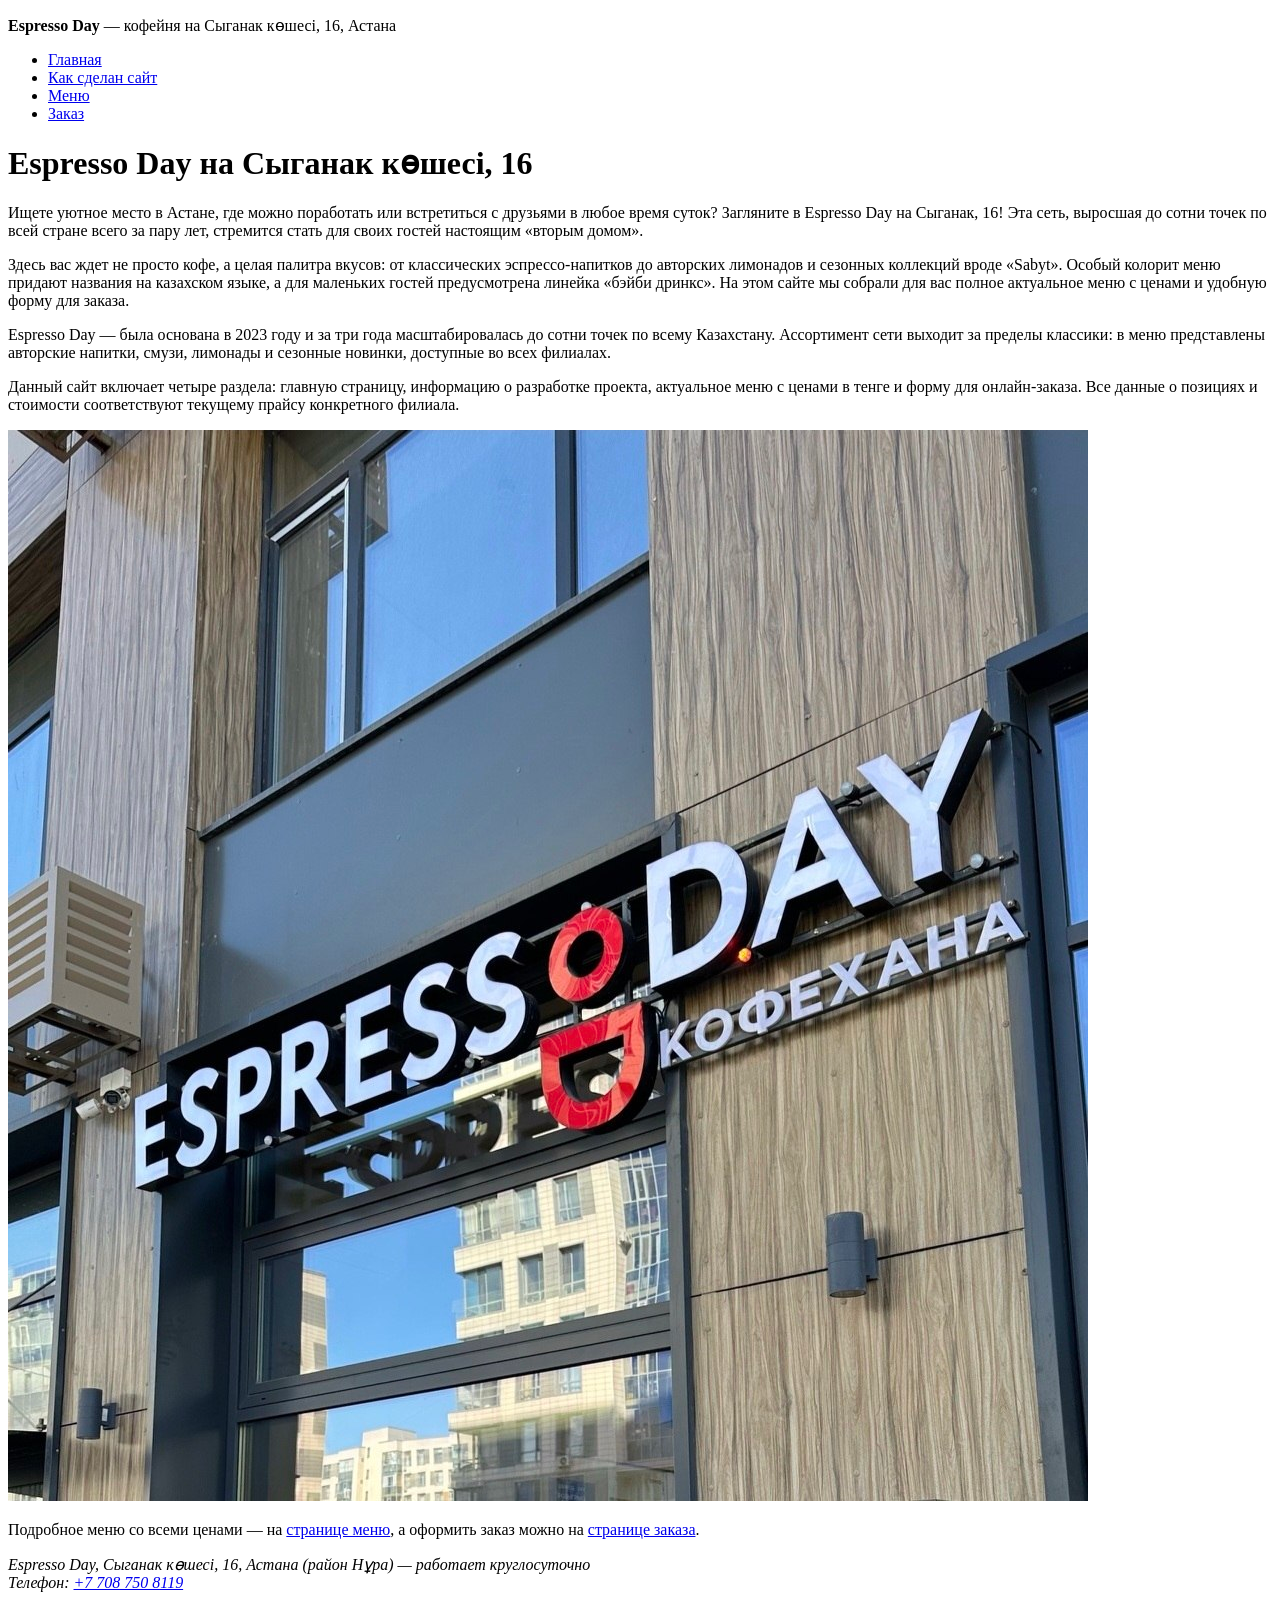
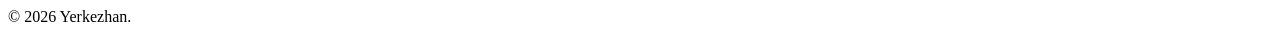
==== espresso-day-site/index.html @ 91eb3f6e "Add files via upload" ====
<!DOCTYPE html>
<html lang="ru">
<head>
    <meta charset="UTF-8">
    <meta name="viewport" content="width=device-width, initial-scale=1.0">
    <meta name="description" content="Espresso Day на Сыганак 16 в Астане — кофейня, работающая круглосуточно: лимонады, кофе, смузи и авторские напитки.">
    <meta name="author" content="Yerkezhan">
    <title>Espresso Day, Сыганак 16 — Астана</title>
</head>
<body>
    <header>
        <p><strong>Espresso Day</strong> — кофейня на Сыганак көшесі, 16, Астана</p>
        <nav>
            <ul>
                <li><a href="index.html">Главная</a></li>
                <li><a href="colophon.html">Как сделан сайт</a></li>
                <li><a href="menu.html">Меню</a></li>
                <li><a href="order.html">Заказ</a></li>
            </ul>
        </nav>
    </header>

    <main>
        <h1>Espresso Day на Сыганак көшесі, 16</h1>

        <p>
            Ищете уютное место в Астане, где можно поработать или встретиться с друзьями в любое время суток?
            Загляните в Espresso Day на Сыганак, 16!
            Эта сеть, выросшая до сотни точек по всей стране всего за пару лет, стремится стать для своих гостей настоящим «вторым домом».
        </p>

        <p>
           Здесь вас ждет не просто кофе, а целая палитра вкусов: от классических
           эспрессо-напитков до авторских лимонадов и сезонных коллекций вроде «Sabyt».
            Особый колорит меню придают названия на казахском языке, а для маленьких гостей предусмотрена линейка «бэйби дринкс».
            На этом сайте мы собрали для вас полное актуальное меню с ценами и удобную форму для заказа.
        </p>

        <p>
            Espresso Day &mdash; была основана в 2023 году и за три года масштабировалась до сотни точек по всему Казахстану.
             Ассортимент сети выходит за пределы классики: в меню представлены авторские напитки, смузи, лимонады и
             сезонные новинки, доступные во всех филиалах.
        </p>

        <p>
            Данный сайт включает четыре раздела: главную страницу, информацию о разработке проекта,
            актуальное меню с ценами в тенге и форму для онлайн-заказа. Все данные о позициях и 
            стоимости соответствуют текущему прайсу конкретного филиала.
        </p>
        <img src="images\photo_5271564811424702235_y.jpg" alt="Вывеска кофейни Espresso Day на фасаде здания на Сыганак 16 в Астане">

        <p>
            Подробное меню со всеми ценами &mdash; на <a href="menu.html">странице меню</a>,
            а оформить заказ можно на <a href="order.html">странице заказа</a>.
        </p>
    </main>

    <footer>
        <address>
            Espresso Day, Сыганак көшесі, 16, Астана (район Нұра) &mdash; работает круглосуточно<br>
            Телефон: <a href="tel:+77087508119">+7 708 750 8119</a>
        </address>
        <p>&copy; 2026 Yerkezhan.</p>
    </footer>
</body>
</html>
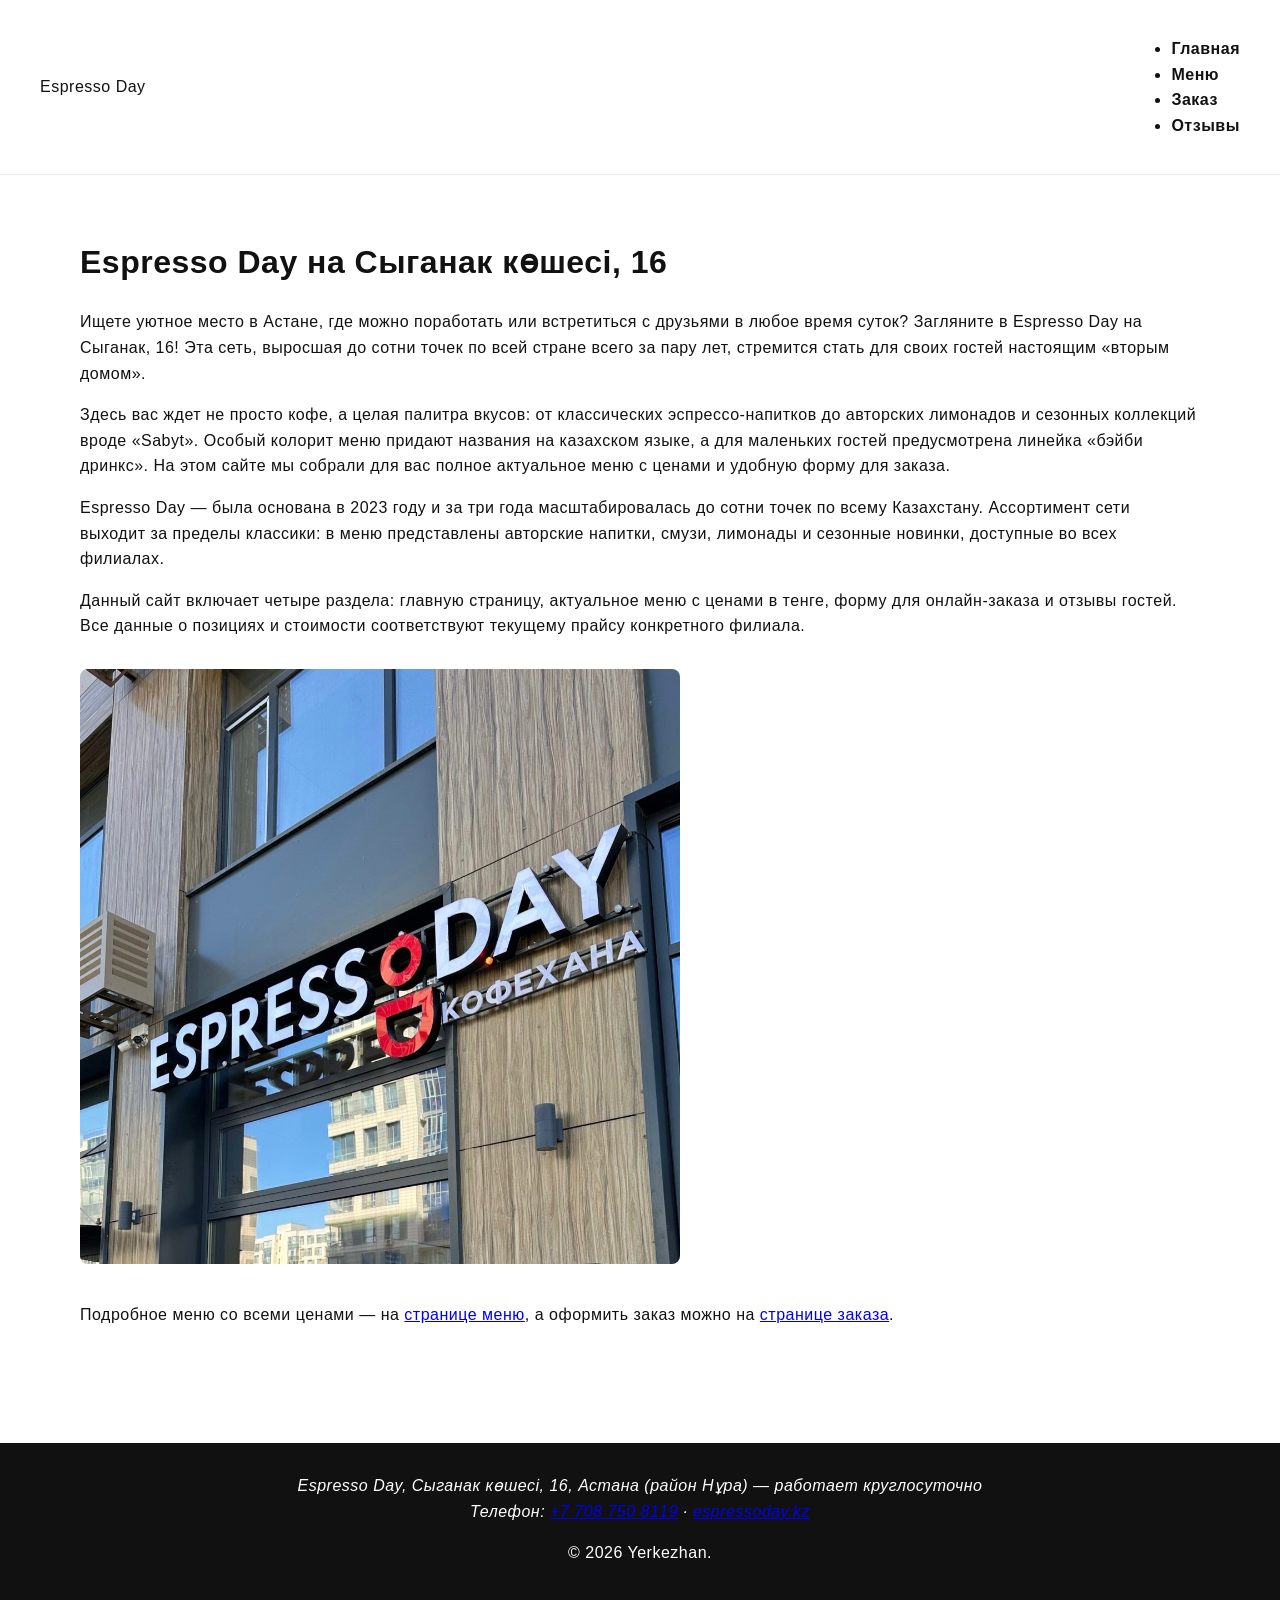
==== commit b75d85cc: "Refactor index.html structure and add styles Added links to stylesheets and updated footer with webs" ====
--- a/espresso-day-site/index.html
+++ b/espresso-day-site/index.html
@@ -6,21 +6,25 @@
     <meta name="description" content="Espresso Day на Сыганак 16 в Астане — кофейня, работающая круглосуточно: лимонады, кофе, смузи и авторские напитки.">
     <meta name="author" content="Yerkezhan">
     <title>Espresso Day, Сыганак 16 — Астана</title>
+    <link rel="stylesheet" href="css/base.css">
+    <link rel="stylesheet" href="css/yerkezhan.css">
 </head>
 <body>
-    <header>
-        <p><strong>Espresso Day</strong> — кофейня на Сыганак көшесі, 16, Астана</p>
-        <nav>
+    <header class="site-header">
+        <div class="logo-container">
+            <span class="logo-text">Espresso Day</span>
+        </div>
+        <nav class="main-nav">
             <ul>
-                <li><a href="index.html">Главная</a></li>
-                <li><a href="colophon.html">Как сделан сайт</a></li>
+                <li><a href="index.html" class="active">Главная</a></li>
                 <li><a href="menu.html">Меню</a></li>
                 <li><a href="order.html">Заказ</a></li>
+                <li><a href="reviews.html">Отзывы</a></li>
             </ul>
         </nav>
     </header>
 
-    <main>
+    <main class="main-content">
         <h1>Espresso Day на Сыганак көшесі, 16</h1>
 
         <p>
@@ -32,8 +36,8 @@
         <p>
            Здесь вас ждет не просто кофе, а целая палитра вкусов: от классических
            эспрессо-напитков до авторских лимонадов и сезонных коллекций вроде «Sabyt».
-            Особый колорит меню придают названия на казахском языке, а для маленьких гостей предусмотрена линейка «бэйби дринкс».
-            На этом сайте мы собрали для вас полное актуальное меню с ценами и удобную форму для заказа.
+           Особый колорит меню придают названия на казахском языке, а для маленьких гостей предусмотрена линейка «бэйби дринкс».
+           На этом сайте мы собрали для вас полное актуальное меню с ценами и удобную форму для заказа.
         </p>
 
         <p>
@@ -43,11 +47,13 @@
         </p>
 
         <p>
-            Данный сайт включает четыре раздела: главную страницу, информацию о разработке проекта,
-            актуальное меню с ценами в тенге и форму для онлайн-заказа. Все данные о позициях и 
-            стоимости соответствуют текущему прайсу конкретного филиала.
+            Данный сайт включает четыре раздела: главную страницу, актуальное меню с ценами в тенге,
+            форму для онлайн-заказа и отзывы гостей. Все данные о позициях и стоимости соответствуют текущему прайсу конкретного филиала.
         </p>
-        <img src="images\photo_5271564811424702235_y.jpg" alt="Вывеска кофейни Espresso Day на фасаде здания на Сыганак 16 в Астане">
+
+        <div class="image-box-relative" style="text-align: center; margin: 30px 0;">
+            <img src="images/photo_5271564811424702235_y.jpg" alt="Вывеска кофейни Espresso Day на фасаде здания на Сыганак 16 в Астане" style="max-width: 100%; border-radius: 8px;">
+        </div>
 
         <p>
             Подробное меню со всеми ценами &mdash; на <a href="menu.html">странице меню</a>,
@@ -55,12 +61,13 @@
         </p>
     </main>
 
-    <footer>
+    <footer class="site-footer">
         <address>
             Espresso Day, Сыганак көшесі, 16, Астана (район Нұра) &mdash; работает круглосуточно<br>
-            Телефон: <a href="tel:+77087508119">+7 708 750 8119</a>
+            Телефон: <a href="tel:+77087508119">+7 708 750 8119</a> &middot;
+            <a href="https://espressoday.kz" target="_blank" rel="noopener noreferrer">espressoday.kz</a>
         </address>
         <p>&copy; 2026 Yerkezhan.</p>
     </footer>
 </body>
-</html>+</html>
--- a/espresso-day-site/css/base.css
+++ b/espresso-day-site/css/base.css
@@ -0,0 +1,79 @@
+/* 
+   ПАЛИТРА ESPRESSO DAY:
+   1. #ffffff (Чистый белый) основной фон страницы.
+   2. #111111 (черный) основной цвет текста 
+   3. #ff3333 (красный) кнопоки.
+   4. #f8f8f8 (Светло-серый) цвет фоновых подложек для карточек и блоков.
+   5. red (Именованный цвет)
+*/
+
+/* Базовые настройки шрифтов и box-sizing */
+html {
+  box-sizing: border-box;
+}
+
+*, *:before, *:after {
+  box-sizing: inherit;
+}
+
+body {
+  font-family: Arial, Helvetica, sans-serif; /* Первый шрифт с полным fallback stack */
+  font-size: 16px;
+  font-weight: 400;
+  line-height: 1.6;
+  letter-spacing: 0.5px;
+  color: #111111;
+  background-color: #ffffff;
+  margin: 0;
+  padding: 0;
+}
+
+/* Общий шаманский каркас для всех страниц */
+header {
+  background-color: #ffffff;
+  border-bottom: 1px solid #eaeaea;
+  padding: 20px 40px;
+  display: flex;
+  justify-content: space-between;
+  align-items: center;
+}
+
+/* Навигация требуемый Flexbox с justify-content, align-items и gap */
+nav {
+  display: flex;
+  justify-content: flex-end;
+  align-items: center;
+  gap: 30px;
+}
+
+nav a {
+  text-decoration: none;
+  color: #111111;
+  font-weight: 600;
+  transition: color 0.3s ease;
+}
+
+/* :hover  */
+nav a:hover {
+  color: #ff3333;
+}
+
+/*  :focus  */
+nav a:focus {
+  outline: 2px dashed #ff3333;
+  outline-offset: 4px;
+}
+
+main {
+  padding: 40px;
+  max-width: 1200px;
+  margin: 0 auto;
+}
+
+footer {
+  background-color: #111111;
+  color: #ffffff;
+  text-align: center;
+  padding: 30px;
+  margin-top: 60px;
+}
--- a/espresso-day-site/css/yerkezhan.css
+++ b/espresso-day-site/css/yerkezhan.css
@@ -0,0 +1,285 @@
+/* 1. Центрирование заголовка через margin: 0 auto */
+.menu-title-centered {
+  width: fit-content;
+  margin-left: auto;
+  margin-right: auto;
+  text-align: center;
+}
+
+/* 2. Секция меню как Grid (требование: grid-template-columns с fr, repeat и minmax) */
+.menu-grid-section table {
+  width: 100%;
+  border-collapse: collapse;
+  margin-top: 20px;
+}
+
+.menu-grid-section th, .menu-grid-section td {
+  padding: 12px 15px;
+  border-bottom: 1px solid #eaeaea;
+  text-align: left;
+}
+
+.menu-grid-section th {
+  background-color: #f8f8f8;
+  font-weight: 600;
+}
+
+/* 3. Позиционирование: relative для контейнера картинки и absolute для бейджа */
+.image-box-relative {
+  position: relative; /* position: relative по заданию */
+  max-width: 600px;
+  margin: 40px auto; /* Центрирование блока через margin auto */
+  text-align: center;
+}
+
+.menu-img {
+  max-width: 100%;
+  border-radius: 8px;
+}
+
+.menu-badge {
+  position: absolute; /* position: absolute по заданию */
+  top: 15px;
+  right: 15px;
+  background-color: #ff3333;
+  color: #ffffff;
+  padding: 6px 12px;
+  font-size: 14px;
+  font-weight: bold;
+  border-radius: 4px;
+  z-index: 10;
+}
+
+/* 4. Оформление блока цитаты */
+.quote-container {
+  background-color: #f8f8f8;
+  border-left: 4px solid #ff3333;
+  padding: 20px;
+  margin-top: 40px;
+  border-radius: 0 8px 8px 0;
+}
+
+/* Главный баннер на главной странице */
+.hero-section {
+  display: flex;
+  align-items: center;
+  justify-content: space-between;
+  gap: 40px;
+  margin: 40px 0 60px 0;
+}
+
+.hero-text {
+  flex: 1;
+}
+
+.hero-subtitle {
+  color: #ff3333;
+  font-weight: 600;
+  text-transform: uppercase;
+  font-size: 14px;
+  letter-spacing: 1px;
+}
+
+.hero-section h1 {
+  font-size: 42px;
+  line-height: 1.2;
+  margin: 15px 0 20px 0;
+  color: #111111;
+}
+
+.hero-section p {
+  font-size: 18px;
+  color: #555555;
+  margin-bottom: 30px;
+}
+
+/* Фирменная красная кнопка */
+.hero-button {
+  display: inline-block;
+  background-color: #ff3333;
+  color: #ffffff;
+  padding: 14px 28px;
+  text-decoration: none;
+  font-weight: bold;
+  border-radius: 4px;
+  transition: background-color 0.3s ease;
+}
+
+.hero-button:hover {
+  background-color: #e02e2e;
+}
+
+.hero-image-box {
+  flex: 1;
+}
+
+.hero-img {
+  width: 100%;
+  border-radius: 12px;
+  box-shadow: 0 10px 30px rgba(0, 0, 0, 0.08);
+}
+
+/* Секция преимуществ с Flexbox и flex-wrap (Требование задания) */
+.features-section {
+  margin-top: 60px;
+  text-align: center;
+}
+
+.features-section h2 {
+  font-size: 32px;
+  margin-bottom: 30px;
+}
+
+.features-flex-container {
+  display: flex;
+  flex-wrap: wrap; /* Карточки аккуратно переносятся на новую строку на узких экранах */
+  gap: 25px;
+  justify-content: center;
+}
+
+.feature-card {
+  flex: 1 1 300px; /* Карточка гибкая, но стремится к ширине 300px */
+  background-color: #f8f8f8;
+  padding: 30px;
+  border-radius: 8px;
+  border: 1px solid #eaeaea;
+  text-align: left;
+  transition: transform 0.3s ease;
+}
+
+.feature-card:hover {
+  transform: translateY(-5px); /* Легкий подъем при наведении */
+}
+
+.feature-card h3 {
+  color: #ff3333;
+  margin-bottom: 12px;
+}
+
+/* Страница заказа: центрирование заголовка */
+.order-title-centered {
+  text-align: center;
+  margin-bottom: 15px;
+  color: #111111;
+}
+
+.order-intro {
+  text-align: center;
+  max-width: 600px;
+  margin: 0 auto 30px auto;
+  color: #555555;
+}
+
+/* Контейнер формы */
+.order-form-section {
+  max-width: 550px;
+  margin: 0 auto;
+  background-color: #f8f8f8;
+  padding: 30px;
+  border-radius: 10px;
+  border: 1px solid #eaeaea;
+  box-shadow: 0 4px 15px rgba(0, 0, 0, 0.03);
+}
+
+/* Стили полей ввода */
+.coffee-order-form .form-group {
+  margin-bottom: 20px;
+}
+
+.coffee-order-form label {
+  display: block;
+  margin-bottom: 8px;
+  font-weight: 600;
+  color: #333333;
+}
+
+.coffee-order-form input[type="text"],
+.coffee-order-form input[type="tel"],
+.coffee-order-form select,
+.coffee-order-form textarea {
+  width: 100%;
+  padding: 12px;
+  border: 1px solid #ccc;
+  border-radius: 6px;
+  font-size: 16px;
+  background-color: #ffffff;
+  box-sizing: border-box; /* Чтобы padding не ломал ширину */
+}
+
+.coffee-order-form input:focus,
+.coffee-order-form select:focus,
+.coffee-order-form textarea:focus {
+  border-color: #ff3333;
+  outline: none;
+  box-shadow: 0 0 5px rgba(255, 51, 51, 0.2);
+}
+
+/* Фирменная кнопка отправки заказа */
+.submit-order-btn {
+  width: 100%;
+  background-color: #ff3333;
+  color: #ffffff;
+  padding: 14px;
+  border: none;
+  border-radius: 6px;
+  font-size: 16px;
+  font-weight: bold;
+  cursor: pointer;
+  transition: background-color 0.3s ease;
+}
+
+.submit-order-btn:hover {
+  background-color: #e02e2e;
+}
+
+/* Страница отзывов: центрирование заголовка */
+.reviews-title-centered {
+  text-align: center;
+  margin-bottom: 15px;
+  color: #111111;
+}
+
+.reviews-intro {
+  text-align: center;
+  max-width: 600px;
+  margin: 0 auto 40px auto;
+  color: #555555;
+}
+
+/* Сетка для карточек отзывов (Grid) */
+.reviews-grid-container {
+  display: grid;
+  grid-template-columns: repeat(auto-fit, minmax(280px, 1fr));
+  gap: 25px;
+  margin-bottom: 40px;
+}
+
+/* Карточка отдельного отзыва */
+.review-card {
+  background-color: #f8f8f8;
+  padding: 25px;
+  border-radius: 8px;
+  border: 1px solid #eaeaea;
+  border-left: 4px solid #ff3333;
+  display: flex;
+  flex-direction: column;
+  justify-content: space-between;
+}
+
+.review-card q {
+  font-style: italic;
+  color: #333333;
+  line-height: 1.5;
+}
+
+.review-author {
+  margin-top: 15px;
+  font-weight: bold;
+  color: #111111;
+}
+
+.review-date {
+  color: #777777;
+  font-size: 13px;
+  margin-top: 4px;
+}
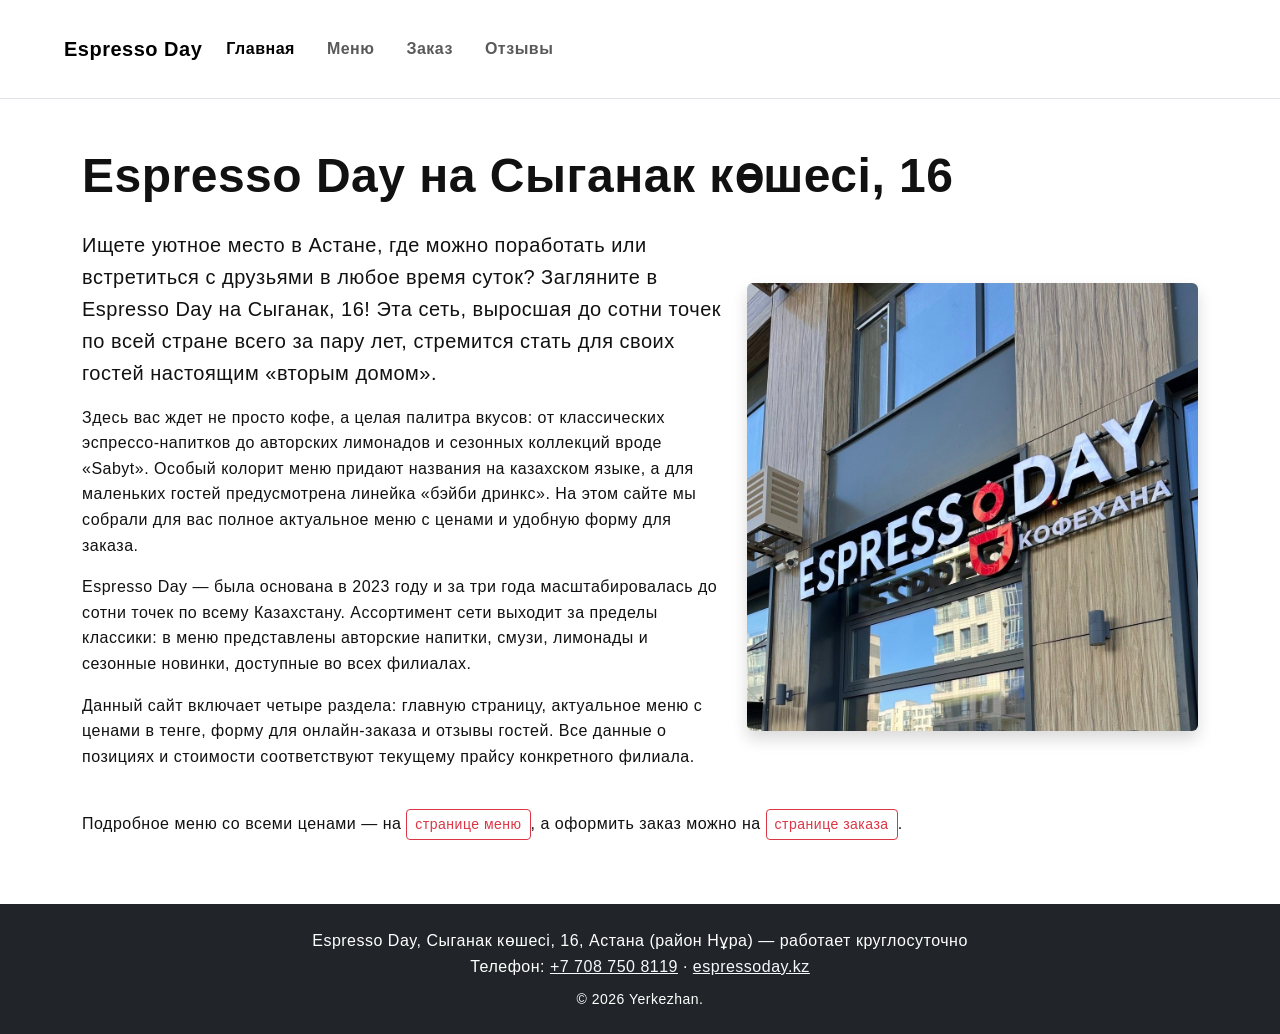
==== commit 412b249b: "Refactor index.html to use Bootstrap for layout" ====
--- a/espresso-day-site/index.html
+++ b/espresso-day-site/index.html
@@ -6,68 +6,93 @@
     <meta name="description" content="Espresso Day на Сыганак 16 в Астане — кофейня, работающая круглосуточно: лимонады, кофе, смузи и авторские напитки.">
     <meta name="author" content="Yerkezhan">
     <title>Espresso Day, Сыганак 16 — Астана</title>
+    <link href="https://cdn.jsdelivr.net/npm/bootstrap@5.3.3/dist/css/bootstrap.min.css" rel="stylesheet" integrity="sha384-QWTKZyjpPEjISv5WaRU9OFeRpok6YctnYmDr5pNlyT2bRjXh0JMhjY6hW+ALEwIH" crossorigin="anonymous">
     <link rel="stylesheet" href="css/base.css">
     <link rel="stylesheet" href="css/yerkezhan.css">
 </head>
-<body>
-    <header class="site-header">
-        <div class="logo-container">
-            <span class="logo-text">Espresso Day</span>
-        </div>
-        <nav class="main-nav">
-            <ul>
-                <li><a href="index.html" class="active">Главная</a></li>
-                <li><a href="menu.html">Меню</a></li>
-                <li><a href="order.html">Заказ</a></li>
-                <li><a href="reviews.html">Отзывы</a></li>
-            </ul>
+<body class="d-flex flex-column min-vh-100">
+    <!-- container-fluid: шапка тянется на всю ширину окна,
+         Основной текст ниже лежит в обычном container -->
+    <header class="border-bottom bg-white">
+        <nav class="navbar navbar-expand-md">
+            <div class="container-fluid px-3 px-md-4">
+                <a class="navbar-brand fw-bold" href="index.html">Espresso Day</a>
+                <button class="navbar-toggler" type="button" data-bs-toggle="collapse" data-bs-target="#mainNav" aria-controls="mainNav" aria-expanded="false" aria-label="Открыть меню навигации">
+                    <span class="navbar-toggler-icon"></span>
+                </button>
+                <div class="collapse navbar-collapse justify-content-md-end" id="mainNav">
+                    <ul class="navbar-nav gap-md-3">
+                        <li class="nav-item"><a class="nav-link fw-semibold active" aria-current="page" href="index.html">Главная</a></li>
+                        <li class="nav-item"><a class="nav-link fw-semibold" href="menu.html">Меню</a></li>
+                        <li class="nav-item"><a class="nav-link fw-semibold" href="order.html">Заказ</a></li>
+                        <li class="nav-item"><a class="nav-link fw-semibold" href="reviews.html">Отзывы</a></li>
+                    </ul>
+                </div>
+            </div>
         </nav>
     </header>
 
-    <main class="main-content">
-        <h1>Espresso Day на Сыганак көшесі, 16</h1>
+    <!-- container на большом экране текст не растягивается на всё окно -->
+    <main class="container flex-grow-1 py-4 py-md-5">
+        <h1 class="display-5 fw-bold text-center text-lg-start mb-4">Espresso Day на Сыганак көшесі, 16</h1>
 
-        <p>
-            Ищете уютное место в Астане, где можно поработать или встретиться с друзьями в любое время суток?
-            Загляните в Espresso Day на Сыганак, 16!
-            Эта сеть, выросшая до сотни точек по всей стране всего за пару лет, стремится стать для своих гостей настоящим «вторым домом».
-        </p>
+        <div class="row g-4 align-items-center">
+            <!-- col-12 col-lg-7 + col-12 col-lg-5: на телефоне и планшете блоки друг под другом, на компьютере рядом -->
+            <div class="col-12 col-lg-7">
 
-        <p>
-           Здесь вас ждет не просто кофе, а целая палитра вкусов: от классических
-           эспрессо-напитков до авторских лимонадов и сезонных коллекций вроде «Sabyt».
-           Особый колорит меню придают названия на казахском языке, а для маленьких гостей предусмотрена линейка «бэйби дринкс».
-           На этом сайте мы собрали для вас полное актуальное меню с ценами и удобную форму для заказа.
-        </p>
+            <p class="lead">
+                Ищете уютное место в Астане, где можно поработать или встретиться с друзьями в любое время суток?
+                Загляните в Espresso Day на Сыганак, 16!
+                Эта сеть, выросшая до сотни точек по всей стране всего за пару лет, стремится стать для своих гостей настоящим «вторым домом».
+            </p>
 
-        <p>
-            Espresso Day &mdash; была основана в 2023 году и за три года масштабировалась до сотни точек по всему Казахстану.
-             Ассортимент сети выходит за пределы классики: в меню представлены авторские напитки, смузи, лимонады и
-             сезонные новинки, доступные во всех филиалах.
-        </p>
+            <p>
+               Здесь вас ждет не просто кофе, а целая палитра вкусов: от классических
+               эспрессо-напитков до авторских лимонадов и сезонных коллекций вроде «Sabyt».
+               Особый колорит меню придают названия на казахском языке, а для маленьких гостей предусмотрена линейка «бэйби дринкс».
+               На этом сайте мы собрали для вас полное актуальное меню с ценами и удобную форму для заказа.
+            </p>
 
-        <p>
-            Данный сайт включает четыре раздела: главную страницу, актуальное меню с ценами в тенге,
-            форму для онлайн-заказа и отзывы гостей. Все данные о позициях и стоимости соответствуют текущему прайсу конкретного филиала.
-        </p>
+            <p>
+                Espresso Day &mdash; была основана в 2023 году и за три года масштабировалась до сотни точек по всему Казахстану.
+                 Ассортимент сети выходит за пределы классики: в меню представлены авторские напитки, смузи, лимонады и
+                 сезонные новинки, доступные во всех филиалах.
+            </p>
 
-        <div class="image-box-relative" style="text-align: center; margin: 30px 0;">
-            <img src="images/photo_5271564811424702235_y.jpg" alt="Вывеска кофейни Espresso Day на фасаде здания на Сыганак 16 в Астане" style="max-width: 100%; border-radius: 8px;">
+            <p>
+                Данный сайт включает четыре раздела: главную страницу, актуальное меню с ценами в тенге,
+                форму для онлайн-заказа и отзывы гостей. Все данные о позициях и стоимости соответствуют текущему прайсу конкретного филиала.
+            </p>
+
+            </div>
+
+            <div class="col-12 col-lg-5 text-center">
+                <img src="images/photo_5271564811424702235_y.jpg" alt="Вывеска кофейни Espresso Day на фасаде здания на Сыганак 16 в Астане" class="img-fluid rounded shadow">
+            </div>
         </div>
 
-        <p>
-            Подробное меню со всеми ценами &mdash; на <a href="menu.html">странице меню</a>,
-            а оформить заказ можно на <a href="order.html">странице заказа</a>.
-        </p>
+        <div class="row mt-4">
+            <div class="col-12">
+                <p class="text-center text-lg-start">
+                    Подробное меню со всеми ценами &mdash; на <a href="menu.html" class="btn btn-outline-danger btn-sm">странице меню</a>,
+                    а оформить заказ можно на <a href="order.html" class="btn btn-outline-danger btn-sm">странице заказа</a>.
+                </p>
+            </div>
+        </div>
     </main>
 
-    <footer class="site-footer">
-        <address>
-            Espresso Day, Сыганак көшесі, 16, Астана (район Нұра) &mdash; работает круглосуточно<br>
-            Телефон: <a href="tel:+77087508119">+7 708 750 8119</a> &middot;
-            <a href="https://espressoday.kz" target="_blank" rel="noopener noreferrer">espressoday.kz</a>
-        </address>
-        <p>&copy; 2026 Yerkezhan.</p>
+    <footer class="bg-dark text-white text-center py-4 mt-auto">
+        <!-- container: содержимое подвала по ширине выровнено с основным текстом страницы -->
+        <div class="container">
+            <address class="mb-2">
+                Espresso Day, Сыганак көшесі, 16, Астана (район Нұра) &mdash; работает круглосуточно<br>
+                Телефон: <a href="tel:+77087508119" class="link-light">+7 708 750 8119</a>
+                <span class="d-none d-sm-inline">&middot;</span>
+                <a href="https://espressoday.kz" target="_blank" rel="noopener noreferrer" class="link-light d-block d-sm-inline">espressoday.kz</a>
+            </address>
+            <p class="small mb-0">&copy; 2026 Yerkezhan.</p>
+        </div>
     </footer>
+    <script src="https://cdn.jsdelivr.net/npm/bootstrap@5.3.3/dist/js/bootstrap.bundle.min.js" integrity="sha384-YvpcrYf0tY3lHB60NNkmXc5s9fDVZLESaAA55NDzOxhy9GkcIdslK1eN7N6jIeHz" crossorigin="anonymous"></script>
 </body>
 </html>
